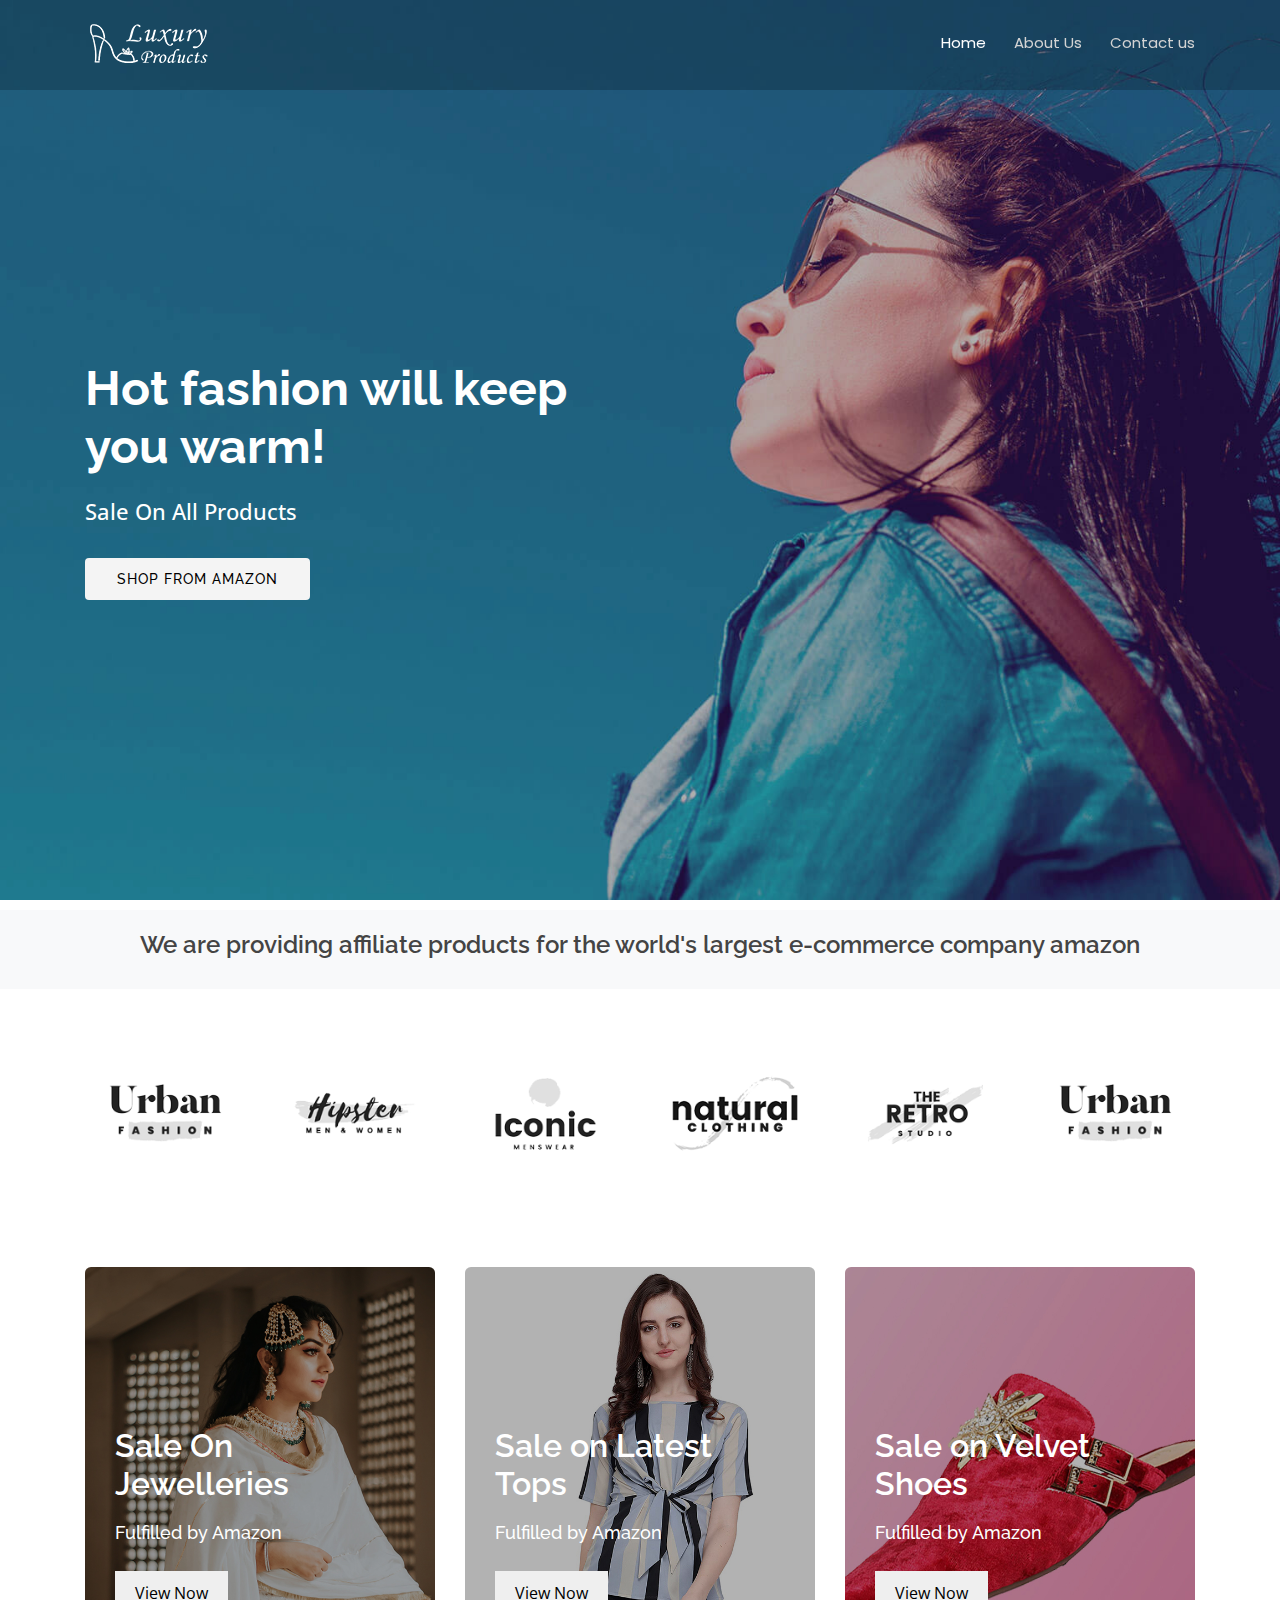
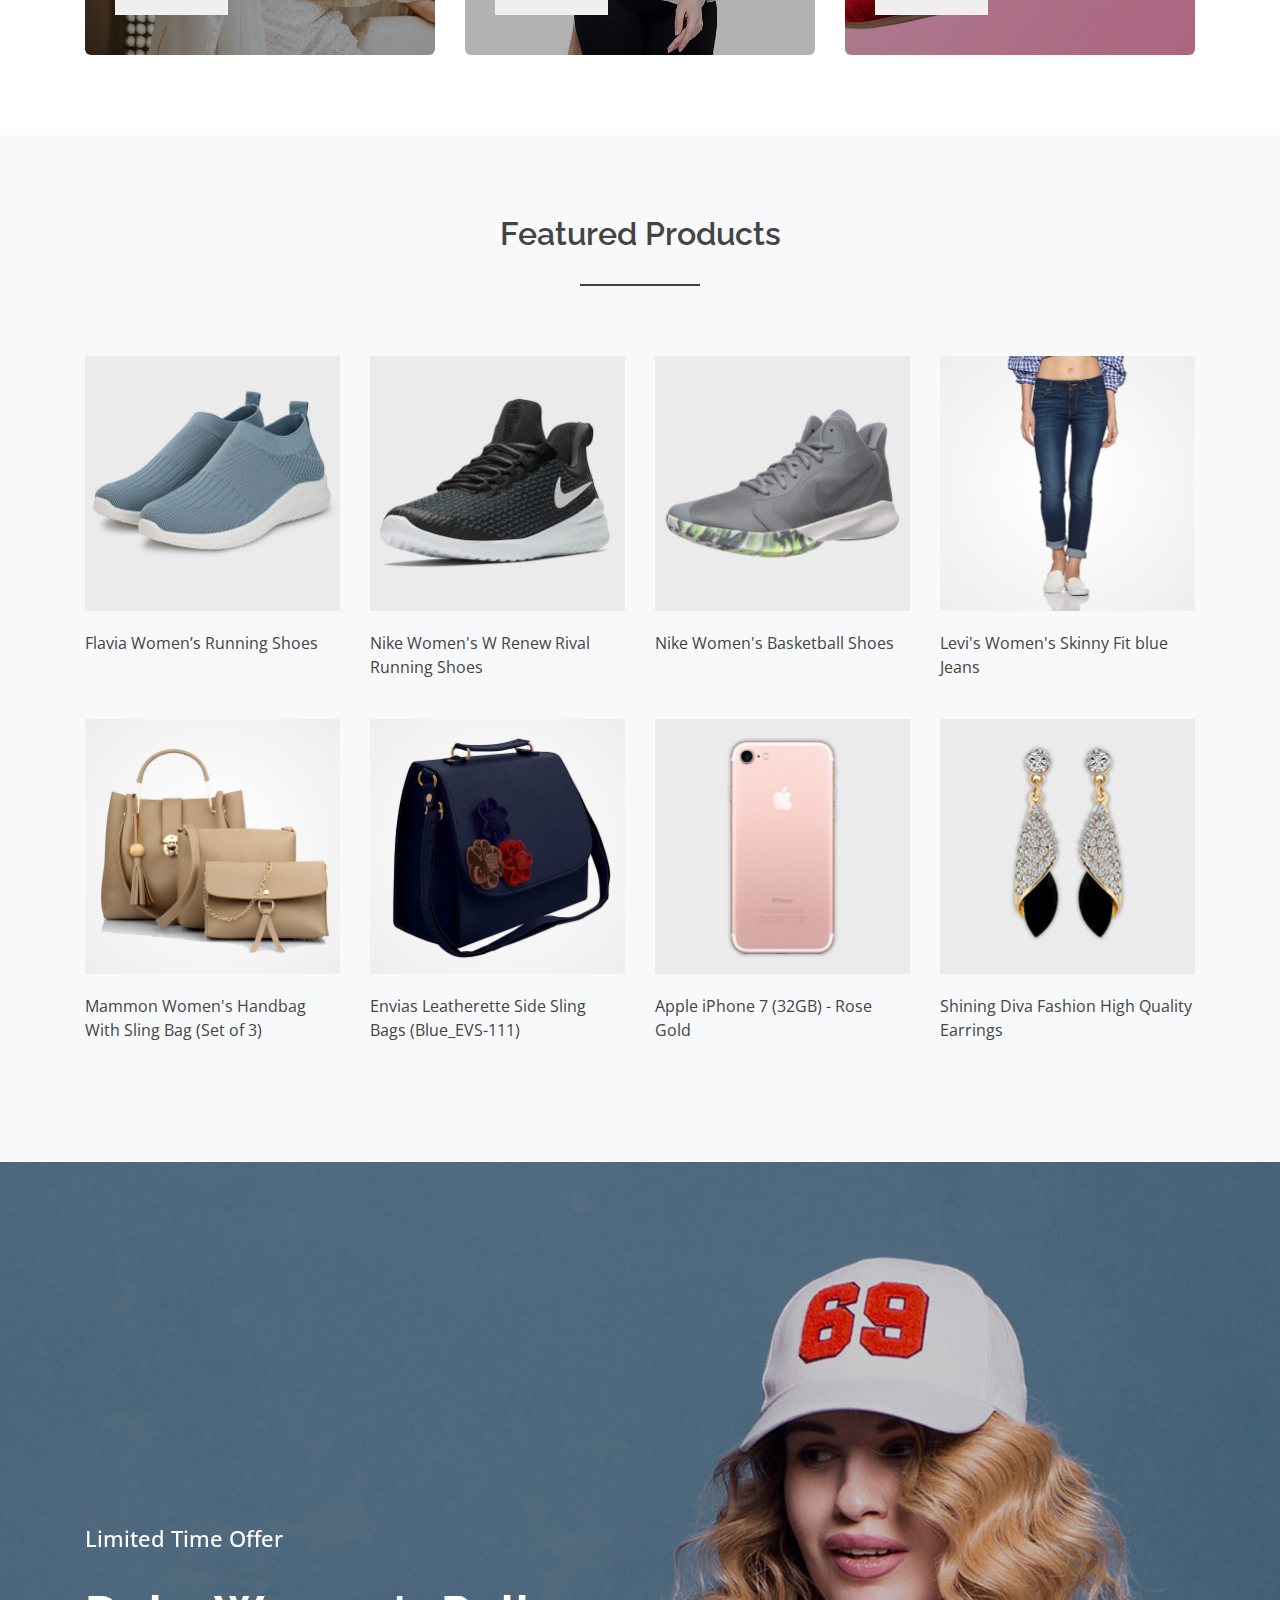
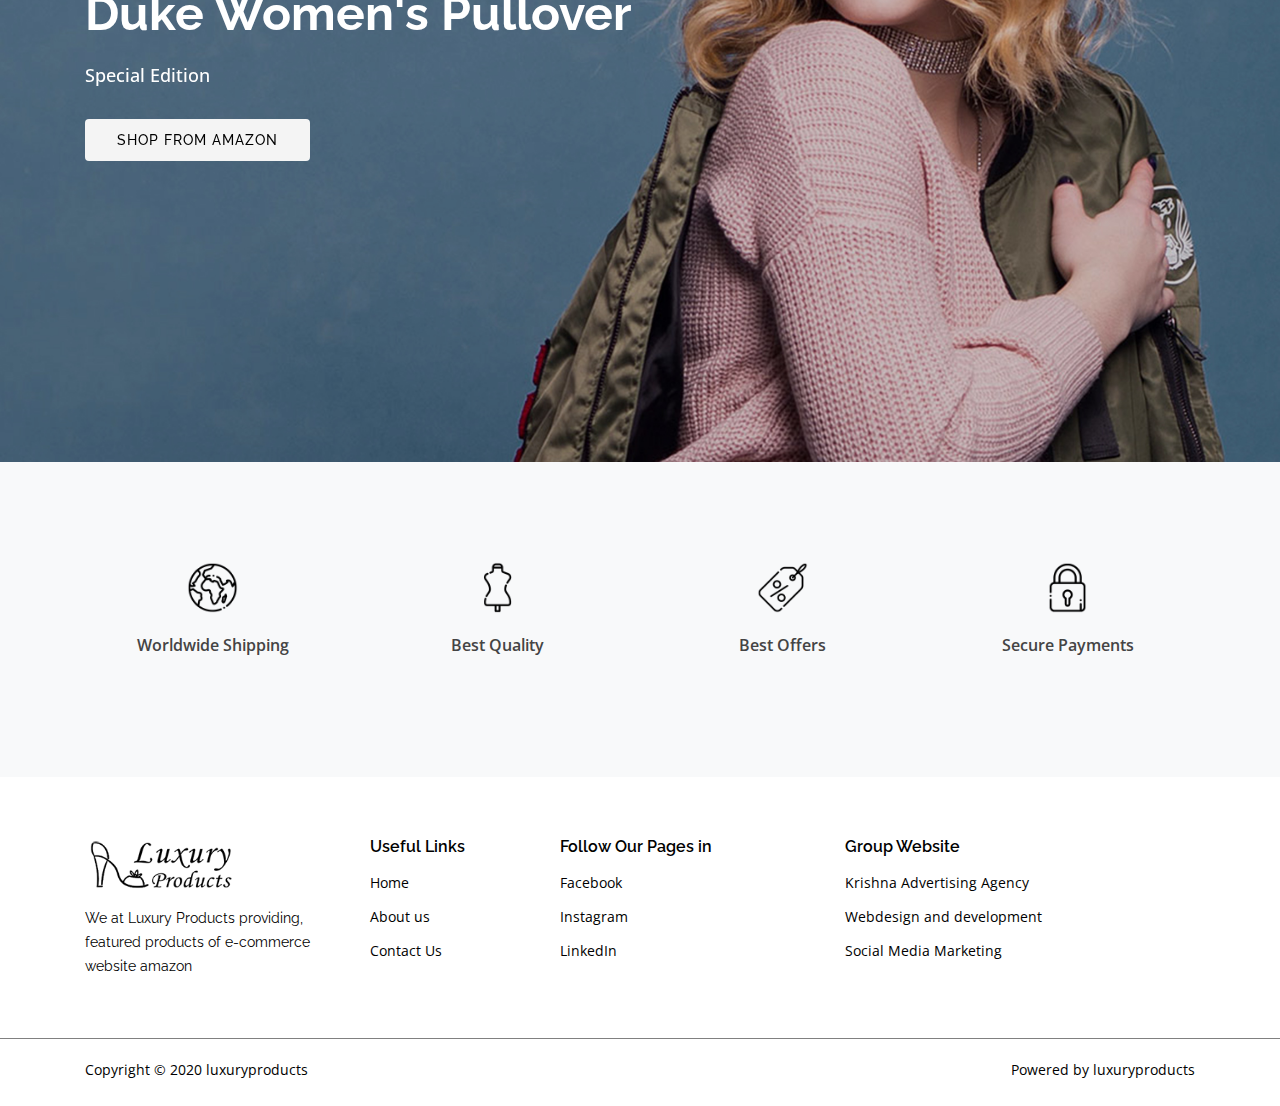
==== index.html @ 98d1ca2f "Update index.html" ====
<!DOCTYPE html>
<html lang="en">

<head>
  <meta charset="utf-8">
  <meta content="width=device-width, initial-scale=1.0" name="viewport">

  <title>luxuryproducts - home</title>
  <meta content="" name="description">
  <meta content="" name="keywords">

  <!-- Favicons -->
  <link href="assets/img/favicon.png" rel="icon">
  <link href="assets/img/apple-touch-icon.png" rel="apple-touch-icon">

  <!-- Google Fonts -->
  <link href="https://fonts.googleapis.com/css?family=Open+Sans:300,300i,400,400i,600,600i,700,700i|Raleway:300,300i,400,400i,500,500i,600,600i,700,700i|Poppins:300,300i,400,400i,500,500i,600,600i,700,700i" rel="stylesheet">

  <!-- Vendor CSS Files -->
  <link href="assets/vendor/bootstrap/css/bootstrap.min.css" rel="stylesheet">
  <link href="assets/vendor/icofont/icofont.min.css" rel="stylesheet">
  <link href="assets/vendor/boxicons/css/boxicons.min.css" rel="stylesheet">
  <link href="assets/vendor/animate.css/animate.min.css" rel="stylesheet">
  <link href="assets/vendor/remixicon/remixicon.css" rel="stylesheet">
  <link href="assets/vendor/venobox/venobox.css" rel="stylesheet">
  <link href="assets/vendor/owl.carousel/assets/owl.carousel.min.css" rel="stylesheet">

  <!-- Template Main CSS File -->
  <link href="assets/css/style.css" rel="stylesheet">

  <!-- =======================================================
  * Template Name: Sailor - v2.2.0
  * Template URL: https://bootstrapmade.com/sailor-free-bootstrap-theme/
  * Author: BootstrapMade.com
  * License: https://bootstrapmade.com/license/
  ======================================================== -->
</head>

<body>

  <!-- ======= Header ======= -->
  <header id="header" class="fixed-top ">
    <div class="container align-items-center">
      <h1 class="logo" style="float: left;"><a href="index.html"><img src="assets/img/luxuary_products_logo_180x50.png"></a></h1>
      <!-- Uncomment below if you prefer to use an image logo -->
      <!-- <a href="index.html" class="logo"><img src="assets/img/logo.png" alt="" class="img-fluid"></a>-->           
        <nav class="nav-menu d-none d-lg-block" style="float: right; display:inline-block;">

        <ul>
          <li class="active"><a href="index.html">Home</a></li>

          <li class=""><a href="about_us.html">About Us</a></li>

          
          <li><a href="contact.html">Contact us</a></li>

        </ul>

      </nav><!-- .nav-menu -->

    </div>
  </header><!-- End Header -->

  <!-- ======= Hero Section ======= -->
  <section id="hero">
    <div id="heroCarousel" class="carousel slide carousel-fade" data-ride="carousel">    
      <div class="" role="listbox">
        <!-- Slide 1 -->
        <div class="carousel-item active" style="background-image: url(assets/img/home-new-bg-free-img.jpg)">
          <div class="carousel-container">
            <div class="container">
              <h2 class="animate__animated animate__fadeInDown">Hot fashion will keep<br> you warm!</h2>
              <p class="animate__animated animate__fadeInUp">Sale On All Products</p>
              <a href="https://www.amazon.in/gp/product/B07P66WZY4/ref=as_li_qf_asin_il_tl?ie=UTF8&tag=anupam5000500-21&creative=24630&linkCode=as2&creativeASIN=B07P66WZY4&linkId=4ed78bd973e0150e5222a00364ecdc23" class="btn-get-started animate__animated animate__fadeInUp scrollto">SHOP FROM AMAZON</a>
            </div>
          </div>
        </div>
      </div>
    </div>
  </section><!-- End Hero -->

  <main id="main">
      
       <section id="clients" class="clients section-bg" style="margin-bottom: 30px; margin-top: 10px;">
      <div class="container" >
         <h4 style="font-weight: 600; text-align: center; line-height: 1.7;">We are providing affiliate products for the world's largest e-commerce company amazon</h4>
      </div>
    </section>
      
      
      
       <!-- ======= Clients Section ======= -->
    <section class="clients">
      <div class="container">
        <div class="row">
          <div class="col-lg-2 col-md-4 col-6 d-flex align-items-center justify-content-center">
            <img src="assets/img/clients/client-1.png" class="img-fluid" alt="">
          </div>

          <div class="col-lg-2 col-md-4 col-6 d-flex align-items-center justify-content-center">
            <img src="assets/img/clients/client-2.png" class="img-fluid" alt="">
          </div>

          <div class="col-lg-2 col-md-4 col-6 d-flex align-items-center justify-content-center">
            <img src="assets/img/clients/client-3.png" class="img-fluid" alt="">
          </div>

          <div class="col-lg-2 col-md-4 col-6 d-flex align-items-center justify-content-center">
            <img src="assets/img/clients/client-4.png" class="img-fluid" alt="">
          </div>

          <div class="col-lg-2 col-md-4 col-6 d-flex align-items-center justify-content-center">
            <img src="assets/img/clients/client-5.png" class="img-fluid" alt="">
          </div>
            
              <div class="col-lg-2 col-md-4 col-6 d-flex align-items-center justify-content-center">
            <img src="assets/img/clients/client-1.png" class="img-fluid" alt="">
          </div>

        </div>

      </div>
    </section><!-- End Clients Section -->    

    <!-- ======= Services Section ======= -->
    <section id="services" class="services">
      <div class="container">
        <div class="row">
          <div class="col-md-4">
            <div class="icon-box" style="  background: rgba(85, 98, 112, 0.6); background-image: url(assets/img/model_jewellary_1.jpg); background-size: cover; background-repeat: no-repeat;">             
              <h2 style="font-weight: 600; color: white; line-height: 1.2;">Sale On Jewelleries</h2>                
                  <h4 style="color: white; padding-top: 10px;">Fulfilled by Amazon</h4>
               <a href="https://www.amazon.in/gp/product/B07W9CWBLT/ref=as_li_qf_asin_il_tl?ie=UTF8&tag=anupam5000500-21&creative=24630&linkCode=as2&creativeASIN=B07W9CWBLT&linkId=a214fb1da9d6fd01874e205d2666f731"> <button type="button" class="btn-get-started animate__animated animate__fadeInUp scrollto button" style="border: none;margin-top: 20px; padding: 10px 20px; margin-bottom: 10px">View Now</button> </a>               
            </div>
          </div>
          <div class="col-md-4">
            <div class="icon-box" style="  background: rgba(85, 98, 112, 0.6); background-image: url(assets/img/top_1.jpg); background-size: cover;">             
              <h2 style="font-weight: 600; color: white; line-height: 1.2;">Sale on Latest Tops</h2>                
                  <h4 style="color: white; padding-top: 10px;">Fulfilled by Amazon</h4>
                <a href="https://www.amazon.in/gp/product/B07PLYWYBG/ref=as_li_qf_asin_il_tl?ie=UTF8&tag=anupam5000500-21&creative=24630&linkCode=as2&creativeASIN=B07PLYWYBG&linkId=dace1a3a440d8894c4587e111b96afd6"><button type="button" class="btn-get-started animate__animated animate__fadeInUp scrollto button" style="border: none;margin-top: 20px; padding: 10px 20px; margin-bottom: 10px">View Now</button>  </a>              
            </div>
          </div>
         <div class="col-md-4">
            <div class="icon-box" style="  background: rgba(85, 98, 112, 0.6); background-image: url(assets/img/shoe_1.jpg); background-size: cover; background-position: center;">             
              <h2 style="font-weight: 600; color: white; line-height: 1.2;">Sale on Velvet Shoes</h2>                
                  <h4 style="color: white; padding-top: 10px;">Fulfilled by Amazon</h4>
               <a href="https://www.amazon.in/gp/product/B07PR3ZY2X/ref=as_li_qf_asin_il_tl?ie=UTF8&tag=anupam5000500-21&creative=24630&linkCode=as2&creativeASIN=B07PR3ZY2X&linkId=4ed176034ad726e4f841366351bdf4ca"> <button type="button" class="btn-get-started animate__animated animate__fadeInUp scrollto button" style="border: none;margin-top: 20px; padding: 10px 20px; margin-bottom: 10px">View Now</button>    </a>            
            </div>
          </div>
        </div>

      </div>
    </section><!-- End Services Section -->
      
      
      
        
 <section style="margin-bottom: 0px; padding: 80px 0px 80px 0px; background-color: #f8f9fa;">
      <div class="container">
         <h2 style="font-weight: 600; text-align: center;">Featured Products</h2>
     </div> 
      <div class="container row" style="text-align: center; height: 2px; width: 120px; background-color:#444444; display: block;
  margin-left: auto; margin-right: auto; margin-top: 30px; margin-bottom: 70px;"></div>
      
       <div class="container">
        <div class="row">
          <div class="col-lg-3 col-md-5 col-6">
            <a href="https://www.amazon.in/gp/product/B0845BVZQH/ref=as_li_qf_asin_il_tl?ie=UTF8&tag=anupam5000500-21&creative=24630&linkCode=as2&creativeASIN=B0845BVZQH&linkId=afb516e0a8482813c21798baad443e99"><img src="assets/img/shoe1.jpg" class="img-fluid" alt=""></a>
              <p style="margin: 20px 0px 40px 0px;">Flavia Women’s Running Shoes</p>
          </div>

          <div class="col-lg-3 col-md-5 col-6">
           <a href="https://www.amazon.in/gp/product/B076JH65MT/ref=as_li_qf_asin_il_tl?ie=UTF8&tag=anupam5000500-21&creative=24630&linkCode=as2&creativeASIN=B076JH65MT&linkId=594a05118a1ea82f6ce79a0de44af3af"><img src="assets/img/shoe2.jpg" class="img-fluid" alt=""></a> 
              <p style="margin: 20px 0px 40px 0px;">Nike Women's W Renew Rival Running Shoes</p>
          </div>

          <div class="col-lg-3 col-md-5 col-6">
            <a href="https://www.amazon.in/gp/product/B07NLCM6XC/ref=as_li_qf_asin_il_tl?ie=UTF8&tag=anupam5000500-21&creative=24630&linkCode=as2&creativeASIN=B07NLCM6XC&linkId=59cdde46949b5e7febb365c47963d41d"><img src="assets/img/shoe3.jpg" class="img-fluid" alt=""></a>
              <p style="margin: 20px 0px 40px 0px;">Nike Women's Basketball Shoes</p>
          </div>

          <div class="col-lg-3 col-md-5 col-6">
           <a href="https://www.amazon.in/gp/product/B07MKCMX77/ref=as_li_qf_asin_il_tl?ie=UTF8&tag=anupam5000500-21&creative=24630&linkCode=as2&creativeASIN=B07MKCMX77&linkId=60a9ef45a1e6b2bab11f644fe51b6041"> <img src="assets/img/j2.jpg" class="img-fluid" alt=""></a>
              <p style="margin: 20px 0px 40px 0px;">Levi's Women's Skinny Fit blue Jeans</p>
          </div>
        </div>
           
           
           
           
           <div class="row">
          <div class="col-lg-3 col-md-5 col-6">
            <a href="https://www.amazon.in/gp/product/B07XKNS6FF/ref=as_li_qf_asin_il_tl?ie=UTF8&tag=anupam5000500-21&creative=24630&linkCode=as2&creativeASIN=B07XKNS6FF&linkId=714c3bc44521ae1ee833bd28f7447851"><img src="assets/img/b1.jpg" class="img-fluid" alt=""></a>
              <p style="margin: 20px 0px 40px 0px;">Mammon Women's Handbag With Sling Bag (Set of 3)</p>
          </div>

          <div class="col-lg-3 col-md-5 col-6">
           <a href="https://www.amazon.in/gp/product/B08GSPJH7H/ref=as_li_qf_asin_il_tl?ie=UTF8&tag=anupam5000500-21&creative=24630&linkCode=as2&creativeASIN=B08GSPJH7H&linkId=8d1e112a06a2cda5ef01acc23a46c3e6"><img src="assets/img/b2.jpg" class="img-fluid" alt=""></a> 
              <p style="margin: 20px 0px 40px 0px;">Envias Leatherette Side Sling Bags (Blue_EVS-111)</p>
          </div>

          <div class="col-lg-3 col-md-5 col-6">
            <a href="https://www.amazon.in/gp/product/B01LZKLPVQ/ref=as_li_qf_asin_il_tl?ie=UTF8&tag=anupam5000500-21&creative=24630&linkCode=as2&creativeASIN=B01LZKLPVQ&linkId=a6c264566e71460ef455138baa128968"><img src="assets/img/m1.jpg" class="img-fluid" alt=""></a>
              <p style="margin: 20px 0px 40px 0px;">Apple iPhone 7 (32GB) - Rose Gold</p>
          </div>

          <div class="col-lg-3 col-md-5 col-6">
           <a href="https://www.amazon.in/Shining-Diva-Fashion-Earrings-rrsd8626er/dp/B074LJXGL3/ref=as_li_ss_tl?dchild=1&keywords=earrings&qid=1600125343&sr=8-33&linkCode=ll1&tag=anupam5000500-21&linkId=e5a2f83e6d523efe32b3b69fabe15018&language=en_IN"> <img src="assets/img/e1.jpg" class="img-fluid" alt=""></a>
              <p style="margin: 20px 0px 40px 0px;">Shining Diva Fashion High Quality Earrings</p>
          </div>
        </div> 
      </div>
      </section>   
      
      
       <section id="hero">
    <div id="heroCarousel" class="carousel slide carousel-fade" data-ride="carousel">    
      <div class="" role="listbox">
        <!-- Slide 1 -->
        <div class="carousel-item active" style="background-image: url(assets/img/banner-03.jpg)">
          <div class="carousel-container">
            <div class="container">
                  <p class="animate__animated animate__fadeInDown">Limited Time Offer</p>
              <h2 class="animate__animated animate__fadeInDown">Duke Women's Pullover</h2>
              <p class="animate__animated animate__fadeInUp" style="font-size: 18px;">Special Edition</p>
              <a href="https://www.amazon.in/Duke-SDS803PinkXL-Womens-Pullover-SDS803PinkXL_Pink_XL/dp/B07J3Z518P/ref=as_li_ss_tl?crid=6XHTP60EVXT9&dchild=1&keywords=pink+sweaters+for+women&qid=1600126285&sprefix=pink+sweaters+for,aps,400&sr=8-123&linkCode=ll1&tag=anupam5000500-21&linkId=0b357237991128f3e4cb9c8e5ac4dc49&language=en_IN" class="btn-get-started animate__animated animate__fadeInUp scrollto">SHOP FROM AMAZON</a>
            </div>
          </div>
        </div>
      </div>
    </div>
  </section><!-- End Hero -->
      
    
      
  <section style="margin-bottom: 0px; padding: 100px 0px 80px 0px; background-color: #f8f9fa;">
    
       <div class="container">
        <div class="row">
          <div class="col-lg-3 col-md-5 col-6">
            <img src="assets/img/globe-free-img.png" class="img-fluid" alt="" style="display: block; display: block;
  margin-left: auto; margin-right: auto; width: 20%;">
              <p style="margin: 20px 0px 40px 0px; text-align: center; font-weight: 600;">Worldwide Shipping</p>
          </div>

        <div class="col-lg-3 col-md-5 col-6">
            <img src="assets/img/quality-free-img.png" class="img-fluid" alt="" style="display: block; display: block;
  margin-left: auto; margin-right: auto; width: 20%;">
              <p style="margin: 20px 0px 40px 0px; text-align: center; font-weight: 600;">Best Quality</p>
          </div>


      <div class="col-lg-3 col-md-5 col-6">
            <img src="assets/img/tag-free-img.png" class="img-fluid" alt="" style="display: block; display: block;
  margin-left: auto; margin-right: auto; width: 20%;">
              <p style="margin: 20px 0px 40px 0px; text-align: center; font-weight: 600;">Best Offers</p>
          </div>


         <div class="col-lg-3 col-md-5 col-6">
            <img src="assets/img/lock-free-img.png" class="img-fluid" alt="" style="display: block; display: block;
  margin-left: auto; margin-right: auto; width: 20%;">
              <p style="margin: 20px 0px 40px 0px; text-align: center; font-weight: 600;">Secure Payments</p>
          </div>

        </div> 
      </div>
      </section>       
      
      
      
      
 

  </main><!-- End #main -->

  <!-- ======= Footer ======= -->
  <footer id="footer">
    <div class="footer-top">
      <div class="container">
        <div class="row">

          <div class="col-lg-3 col-md-6">
            <div class="footer-info">
            <img src="assets/img/2_luxuary_products_logo.png" style="width: 180px;">
              <p>
              We at Luxury Products providing, <br>featured products of e-commerce <br>website amazon
              </p>
              
            </div>
          </div>

            
            
          <div class="col-lg-2 col-md-6 footer-links">
            <h4>Useful Links</h4>
            <ul>
              <li> <a href="#">Home</a></li>
              <li><a href="#">About us</a></li>
              <li><a href="#">Contact Us</a></li>
              
            </ul>
          </div>

          <div class="col-lg-3 col-md-6 footer-links">
            <h4>Follow Our Pages in</h4>
            <ul>
              <li><a href="#">Facebook</a></li>
              <li><a href="#">Instagram</a></li>
              <li><a href="#">LinkedIn</a></li>
             
            </ul>
          </div>

          <div class="col-lg-4 col-md-6 footer-links">
            <h4>Group Website</h4>
             <ul>
              <li><a href="#">Krishna Advertising Agency</a></li>
              <li><a href="#">Webdesign and development</a></li>
              <li><a href="#">Social Media Marketing</a></li>             
            </ul>
          </div>

        </div>
      </div>
    </div>  
        <div style="width: 100%; height: 1px; background-color: grey;"></div>
     <div class="container" style="margin-top: 20px; margin-bottom: -20px;">       
     <div class="row">
         <div class="col-md-6">
         <p class="r1">Copyright © 2020 luxuryproducts</p>
         </div>
          <div class="col-md-6">
         <p class="r2">Powered by luxuryproducts</p>
         </div>
         </div>
    </div> 
       
      
  </footer><!-- End Footer -->

  <a href="#" class="back-to-top"><i class="icofont-simple-up"></i></a>

  <!-- Vendor JS Files -->
  <script src="assets/vendor/jquery/jquery.min.js"></script>
  <script src="assets/vendor/bootstrap/js/bootstrap.bundle.min.js"></script>
  <script src="assets/vendor/jquery.easing/jquery.easing.min.js"></script>
  <script src="assets/vendor/php-email-form/validate.js"></script>
  <script src="assets/vendor/isotope-layout/isotope.pkgd.min.js"></script>
  <script src="assets/vendor/venobox/venobox.min.js"></script>
  <script src="assets/vendor/waypoints/jquery.waypoints.min.js"></script>
  <script src="assets/vendor/owl.carousel/owl.carousel.min.js"></script>

  <!-- Template Main JS File -->
  <script src="assets/js/main.js"></script>

</body>

</html>
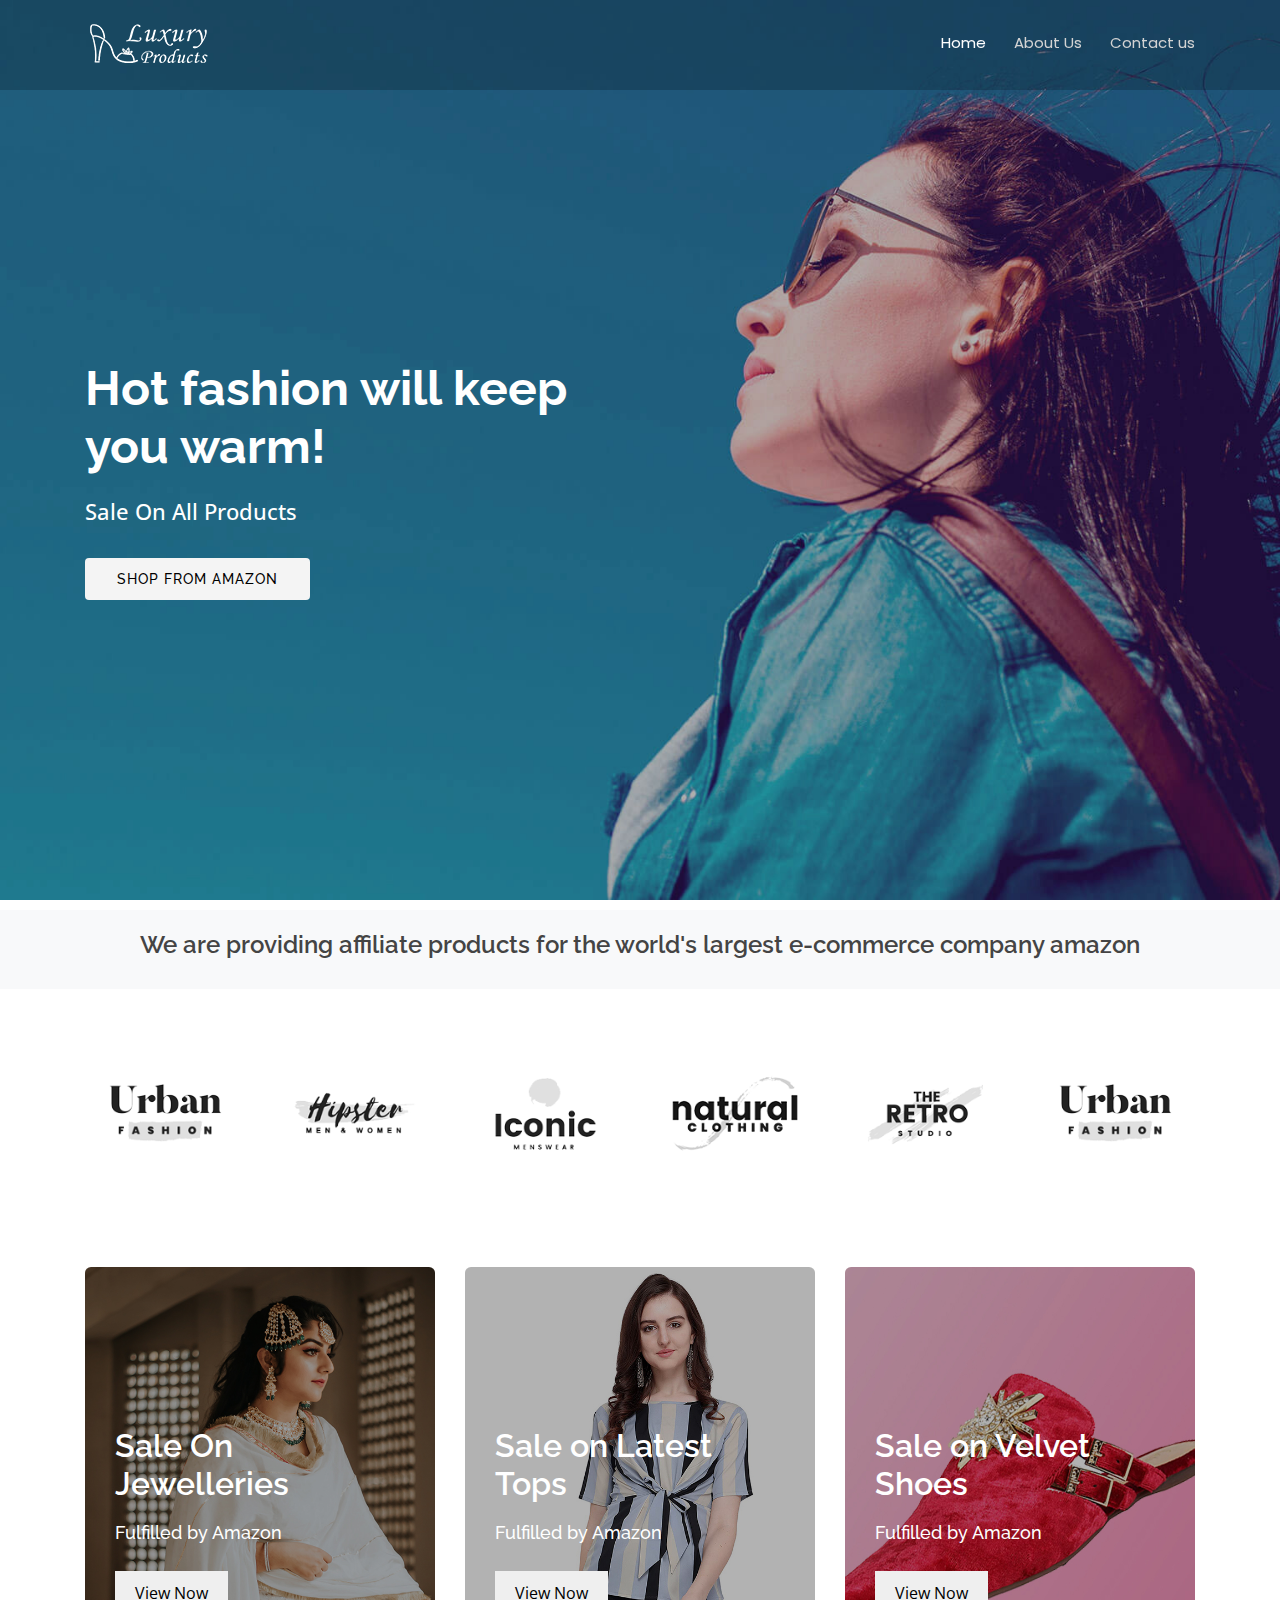
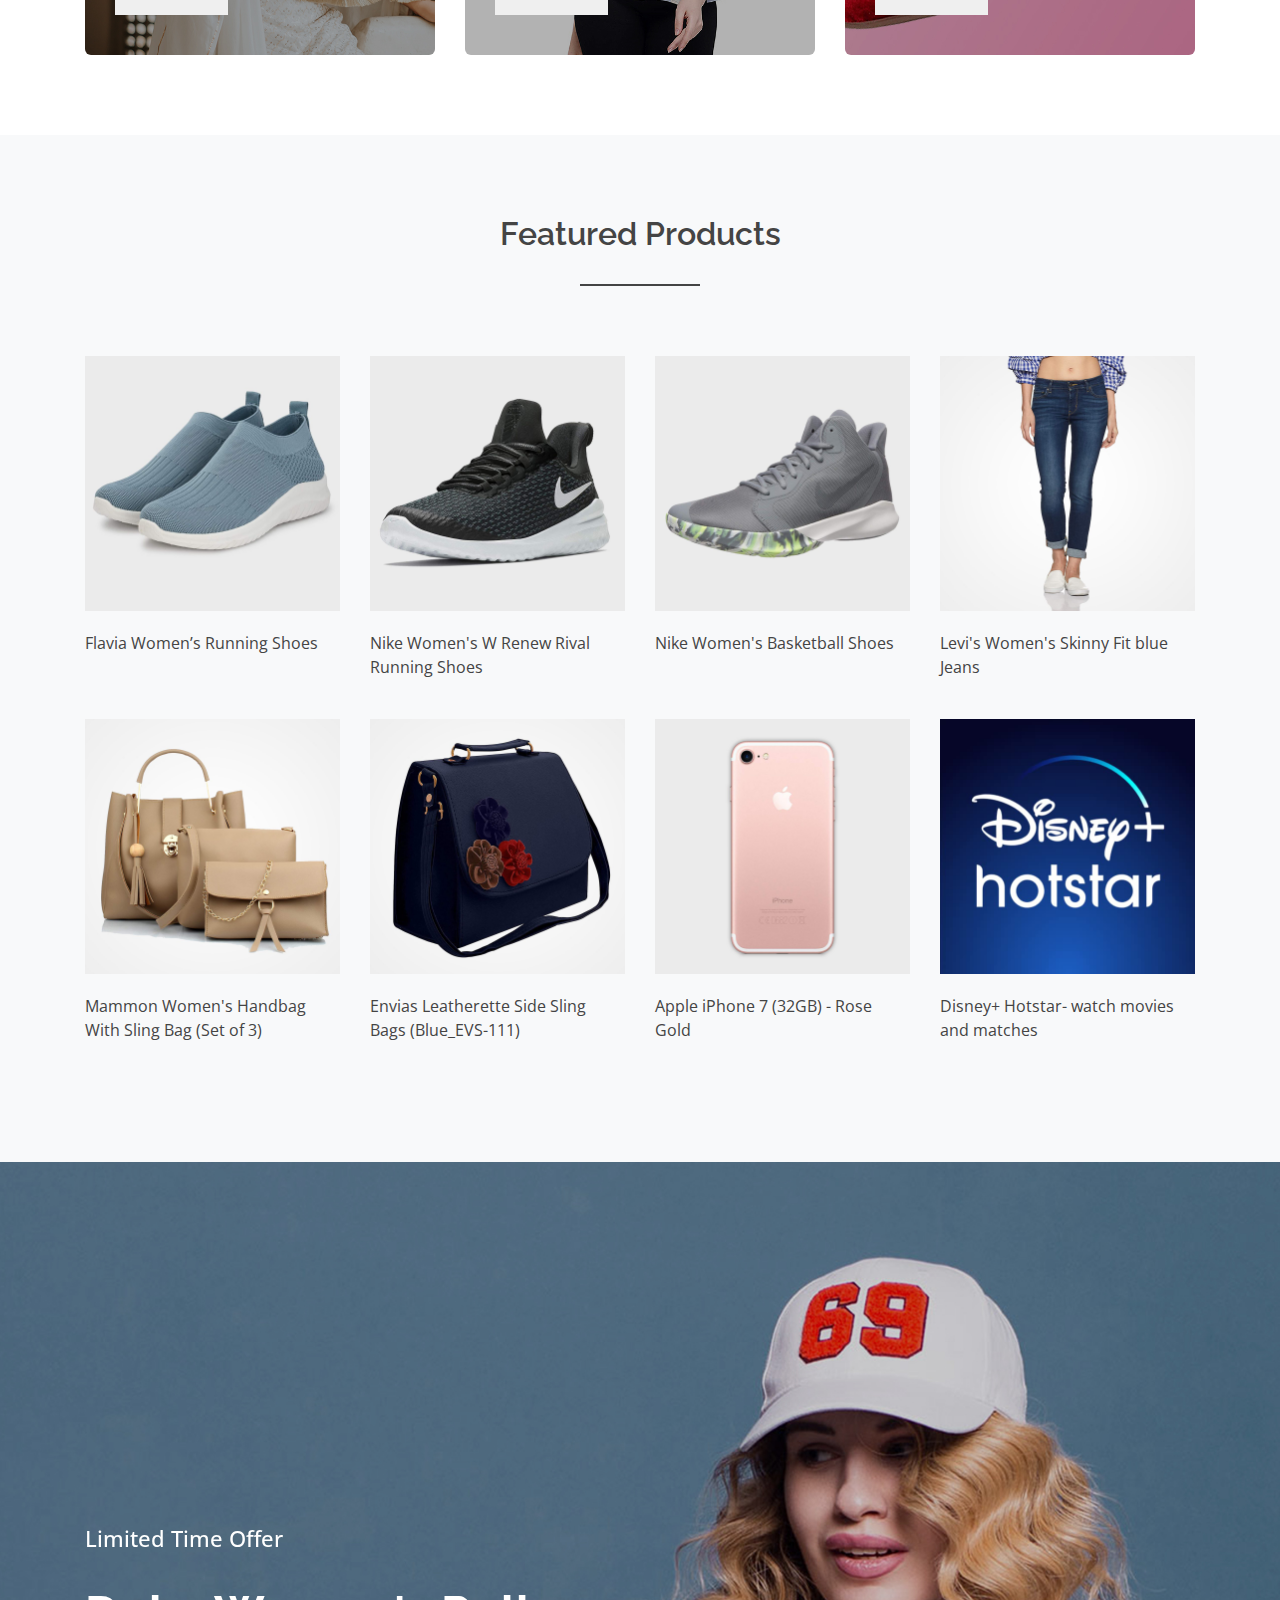
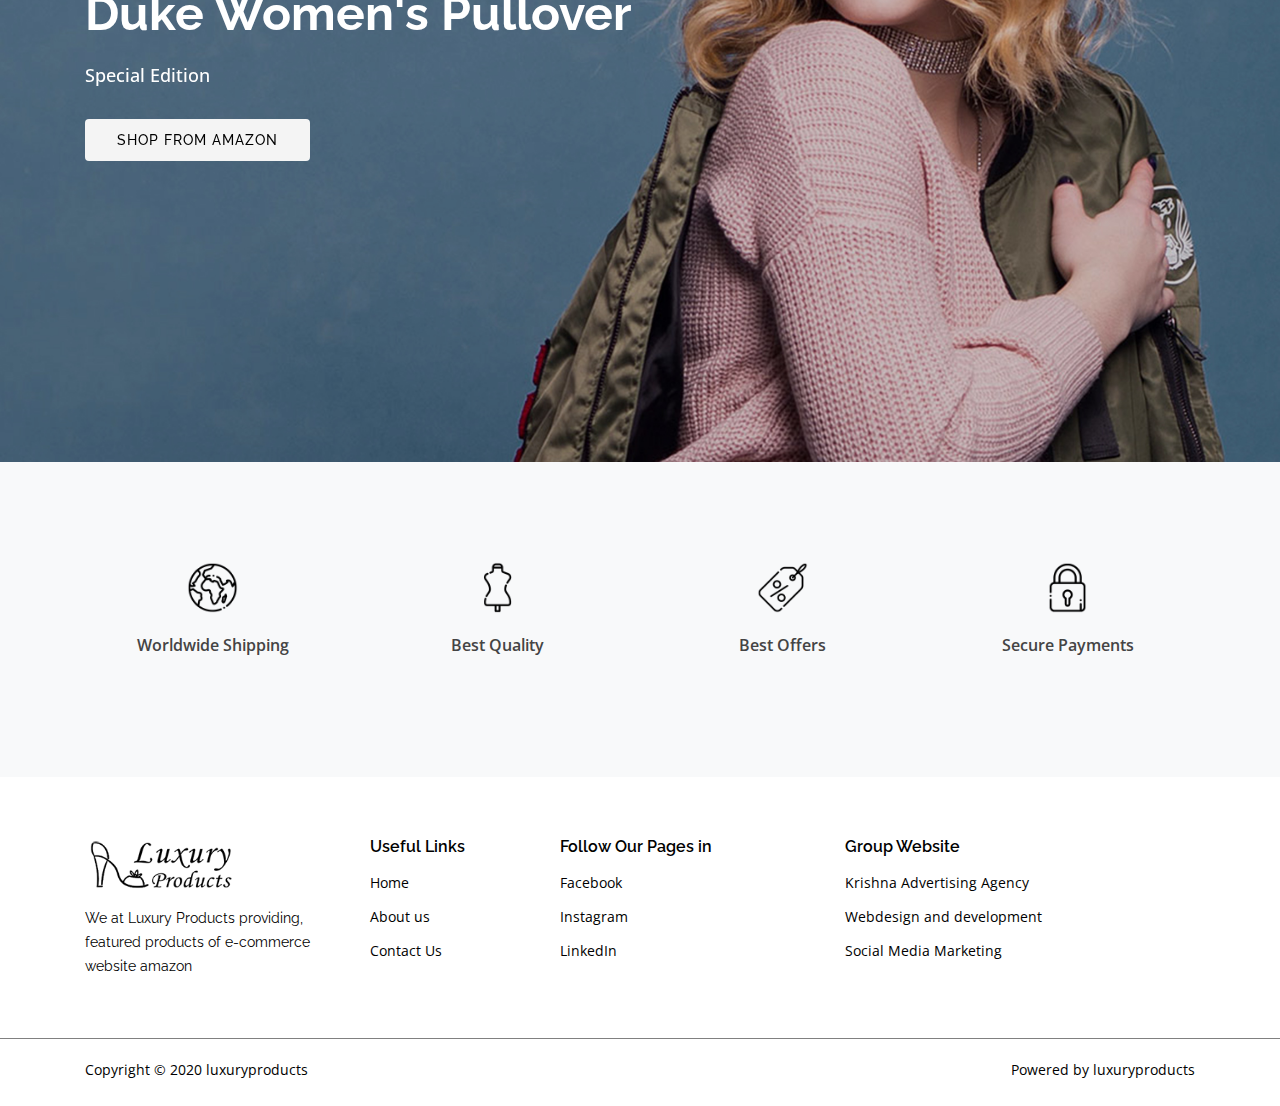
==== commit 402c553a: "Update index.html" ====
--- a/index.html
+++ b/index.html
@@ -8,6 +8,16 @@
   <title>luxuryproducts - home</title>
   <meta content="" name="description">
   <meta content="" name="keywords">
+<!-- Global site tag (gtag.js) - Google Analytics -->
+<script async src="https://www.googletagmanager.com/gtag/js?id=UA-178467381-1"></script>
+<script>
+  window.dataLayer = window.dataLayer || [];
+  function gtag(){dataLayer.push(arguments);}
+  gtag('js', new Date());
+
+  gtag('config', 'UA-178467381-1');
+</script>
+             
 
   <!-- Favicons -->
   <link href="assets/img/favicon.png" rel="icon">
@@ -205,8 +215,8 @@
           </div>
 
           <div class="col-lg-3 col-md-5 col-6">
-           <a href="https://www.amazon.in/Shining-Diva-Fashion-Earrings-rrsd8626er/dp/B074LJXGL3/ref=as_li_ss_tl?dchild=1&keywords=earrings&qid=1600125343&sr=8-33&linkCode=ll1&tag=anupam5000500-21&linkId=e5a2f83e6d523efe32b3b69fabe15018&language=en_IN"> <img src="assets/img/e1.jpg" class="img-fluid" alt=""></a>
-              <p style="margin: 20px 0px 40px 0px;">Shining Diva Fashion High Quality Earrings</p>
+           <a href="https://linksredirect.com/?cid=106229&source=linkkit&url=https%3A%2F%2Fplay.google.com%2Fstore%2Fapps%2Fdetails%3Fid%3Din.startv.hotstar"> <img src="assets/img/dsn1.jpg" class="img-fluid" alt=""></a>
+              <p style="margin: 20px 0px 40px 0px;">Disney+ Hotstar- watch movies and matches</p>
           </div>
         </div> 
       </div>
@@ -353,6 +363,18 @@
 
   <!-- Template Main JS File -->
   <script src="assets/js/main.js"></script>
+    
+     <script type='text/javascript'>
+      var cId = '106229';
+
+      (function(d, t) {
+        var s = document.createElement('script');
+        s.type = 'text/javascript';
+        s.async = true;
+        s.src = (document.location.protocol == 'https:' ? 'https://cdn0.cuelinks.com/js/' : 'http://cdn0.cuelinks.com/js/')  + 'cuelinksv2.js';
+        document.getElementsByTagName('body')[0].appendChild(s);
+      }());
+</script>
 
 </body>
 
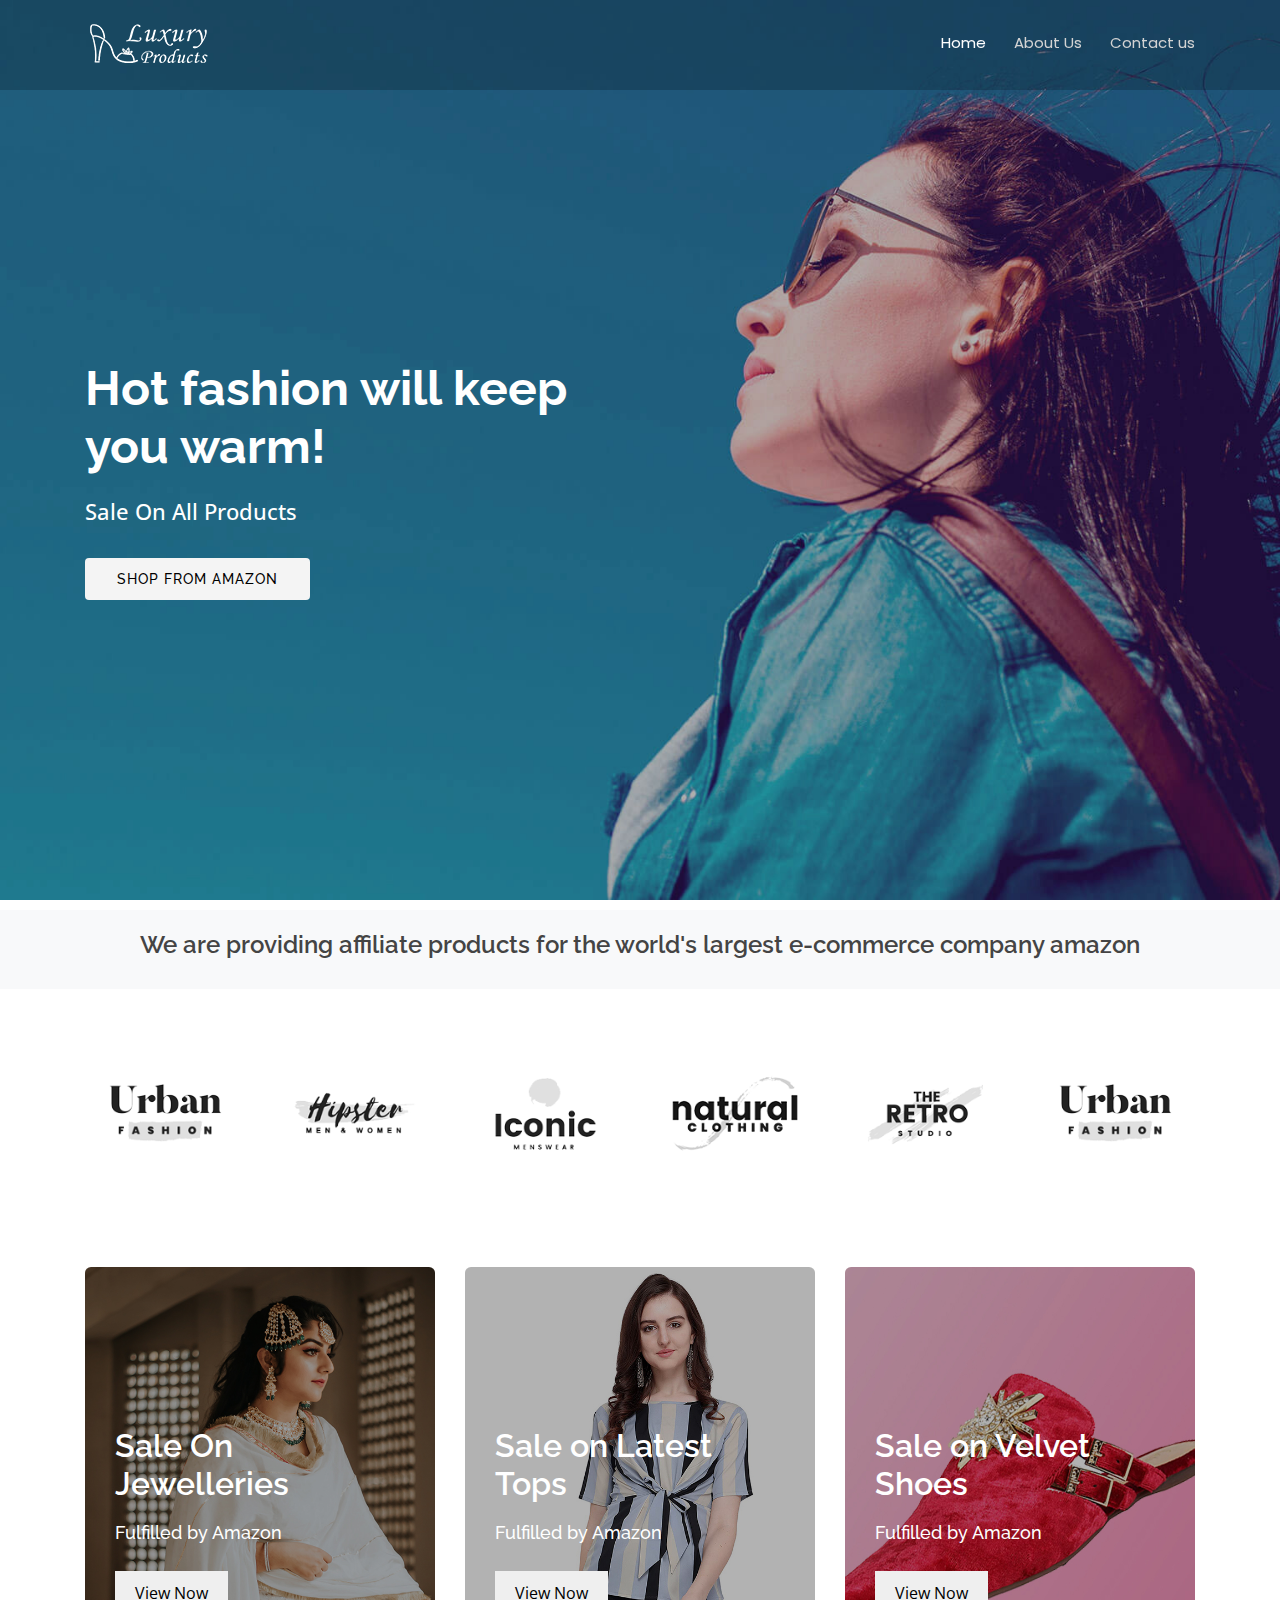
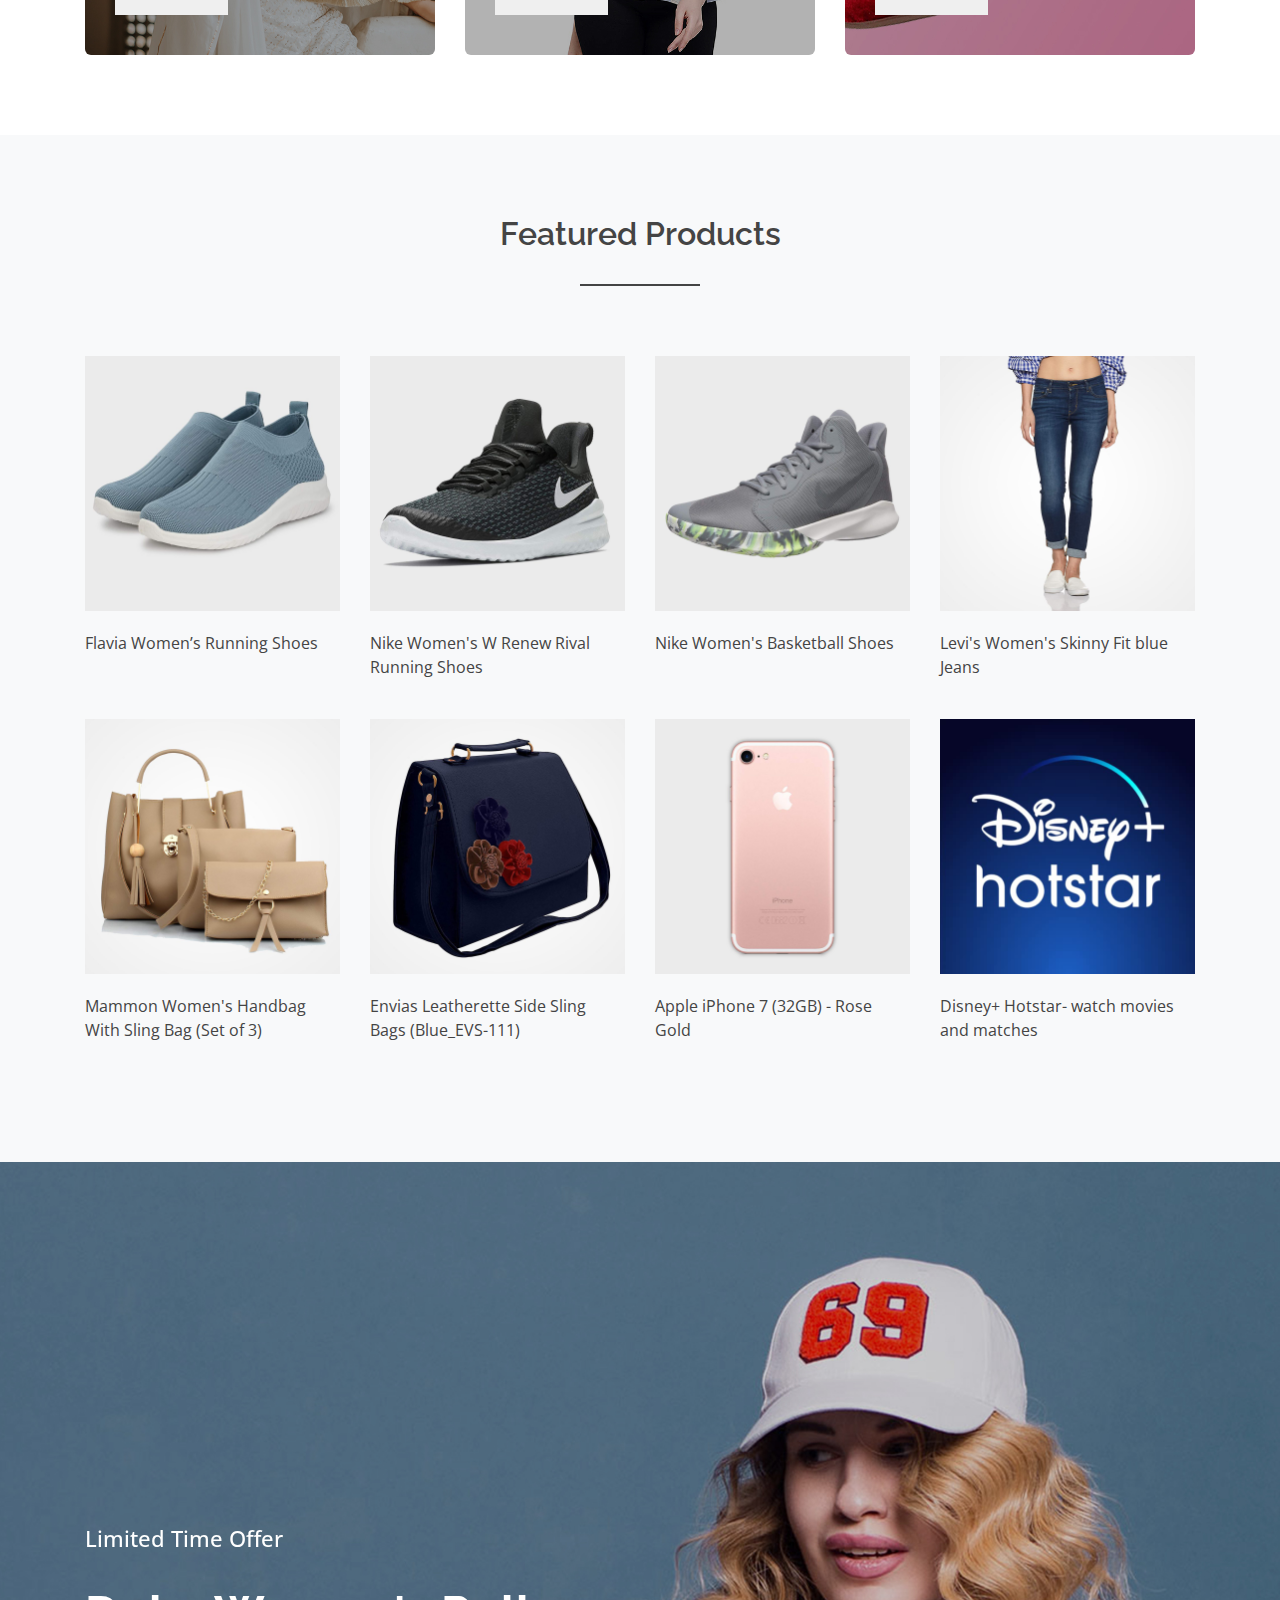
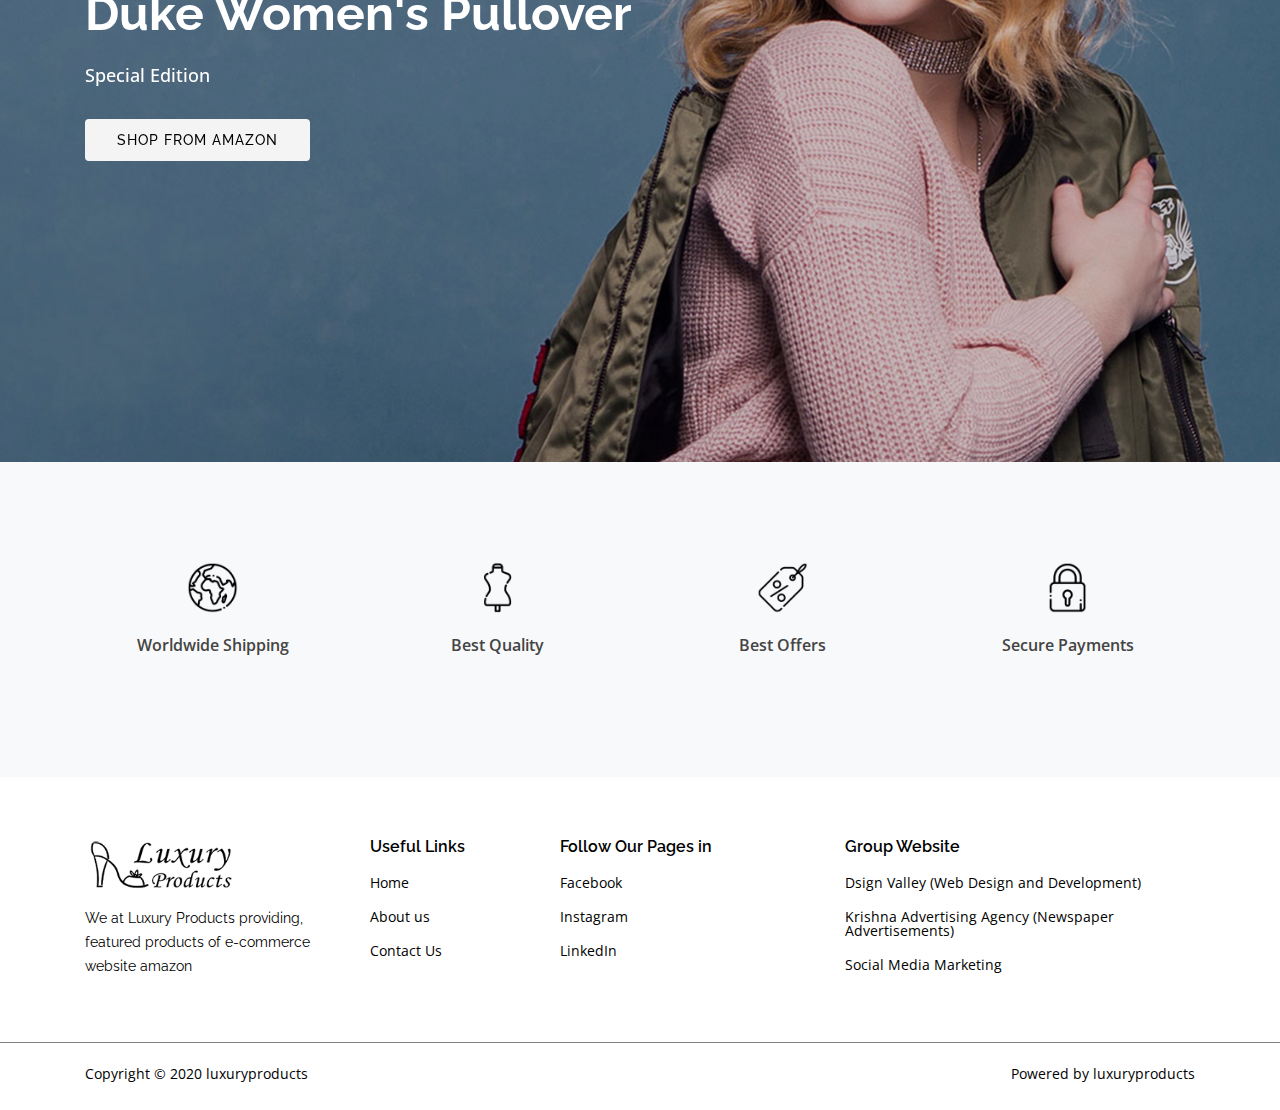
==== commit b431eb7c: "relink" ====
--- a/index.html
+++ b/index.html
@@ -325,8 +325,8 @@
           <div class="col-lg-4 col-md-6 footer-links">
             <h4>Group Website</h4>
              <ul>
-              <li><a href="#">Krishna Advertising Agency</a></li>
-              <li><a href="#">Webdesign and development</a></li>
+                  <li><a href="#">Dsign Valley (Web Design and Development)</a></li>
+              <li><a href="https://krishnaadvtagency.gq/">Krishna Advertising Agency (Newspaper Advertisements)</a></li>             
               <li><a href="#">Social Media Marketing</a></li>             
             </ul>
           </div>
